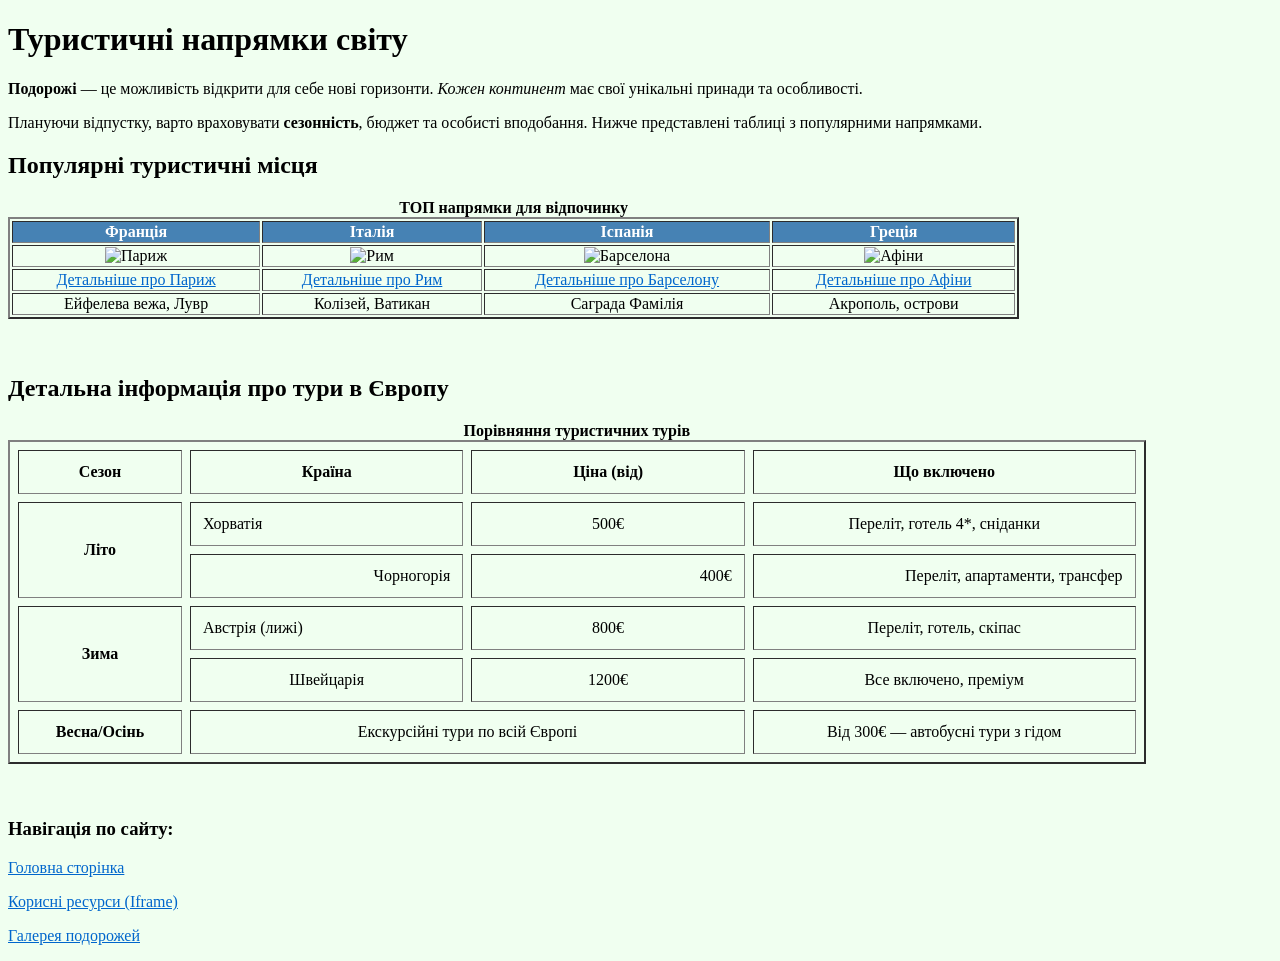
==== about.html @ 5776fd0e "feat: create prj" ====
<!DOCTYPE html>
<html lang="uk">
<head>
    <meta charset="UTF-8">
    <meta name="author" content="Prodaniuk Ostap">
    <title>Туристичні напрямки - Таблиці</title>
</head>
<body bgcolor="#f0fff0" link="#0066cc" vlink="#663399" alink="#ff0000">

    <h1>Туристичні напрямки світу</h1>
    
    <p><b>Подорожі</b> — це можливість відкрити для себе нові горизонти. <i>Кожен континент</i> має свої унікальні принади та особливості.</p>
    
    <p>Плануючи відпустку, варто враховувати <b>сезонність</b>, бюджет та особисті вподобання. Нижче представлені таблиці з популярними напрямками.</p>

    <!-- Проста таблиця 3x4 (пункт 3) -->
    <h2>Популярні туристичні місця</h2>
    <table border="2" width="80%">
        <caption><b>ТОП напрямки для відпочинку</b></caption>
        
        <tr align="center" bgcolor="#4682B4">
            <th><font color="white">Франція</font></th>
            <th><font color="white">Італія</font></th>
            <th><font color="white">Іспанія</font></th>
            <th><font color="white">Греція</font></th>
        </tr>
        
        <!-- Перший рядок - картинки -->
        <tr align="center">
            <td><img src="https://picsum.photos/id/318/100/80" width="100" height="80" alt="Париж"></td>
            <td><img src="https://picsum.photos/id/1040/100/80" width="100" height="80" alt="Рим"></td>
            <td><img src="https://picsum.photos/id/1042/100/80" width="100" height="80" alt="Барселона"></td>
            <td><img src="https://picsum.photos/id/1049/100/80" width="100" height="80" alt="Афіни"></td>
        </tr>
        
        <!-- Другий рядок - гіперпосилання -->
        <tr align="center">
            <td><a href="https://uk.wikipedia.org/wiki/Париж" target="_blank">Детальніше про Париж</a></td>
            <td><a href="https://uk.wikipedia.org/wiki/Рим" target="_blank">Детальніше про Рим</a></td>
            <td><a href="https://uk.wikipedia.org/wiki/Барселона" target="_blank">Детальніше про Барселону</a></td>
            <td><a href="https://uk.wikipedia.org/wiki/Афіни" target="_blank">Детальніше про Афіни</a></td>
        </tr>
        
        <!-- Третій рядок - текст -->
        <tr align="center">
            <td>Ейфелева вежа, Лувр</td>
            <td>Колізей, Ватикан</td>
            <td>Саграда Фамілія</td>
            <td>Акрополь, острови</td>
        </tr>
    </table>

    <br><br>
    
    <!-- Складна таблиця (пункт 4) -->
    <h2 id="europe">Детальна інформація про тури в Європу</h2>
    
    <table border="2" cellspacing="8" cellpadding="12" width="90%">
        <caption><b>Порівняння туристичних турів</b></caption>
        
        <colgroup>
            <col width="15%">
            <col span="2" width="25%">
            <col width="35%">
        </colgroup>

        <tr align="center">
            <th>Сезон</th>
            <th>Країна</th>
            <th>Ціна (від)</th>
            <th>Що включено</th>
        </tr>
        
        <tr align="center" valign="middle">
            <td rowspan="2"><b>Літо</b></td>
            <td align="left">Хорватія</td>
            <td>500€</td>
            <td>Переліт, готель 4*, сніданки</td>
        </tr>
        <tr align="right" valign="top">
            <td>Чорногорія</td>
            <td>400€</td>
            <td>Переліт, апартаменти, трансфер</td>
        </tr>
        
        <tr align="center" valign="middle">
            <td rowspan="2"><b>Зима</b></td>
            <td align="left">Австрія (лижі)</td>
            <td>800€</td>
            <td>Переліт, готель, скіпас</td>
        </tr>
        <tr align="center" valign="bottom">
            <td>Швейцарія</td>
            <td>1200€</td>
            <td>Все включено, преміум</td>
        </tr>
        
        <tr align="center">
            <td><b>Весна/Осінь</b></td>
            <td colspan="2">Екскурсійні тури по всій Європі</td>
            <td>Від 300€ — автобусні тури з гідом</td>
        </tr>
    </table>

    <br><br>
    <h3>Навігація по сайту:</h3>
    <p><a href="index.html">Головна сторінка</a></p>
    <p><a href="contacts.html">Корисні ресурси (Iframe)</a></p>
    <p><a href="gallery.html">Галерея подорожей</a></p>

</body>
</html>
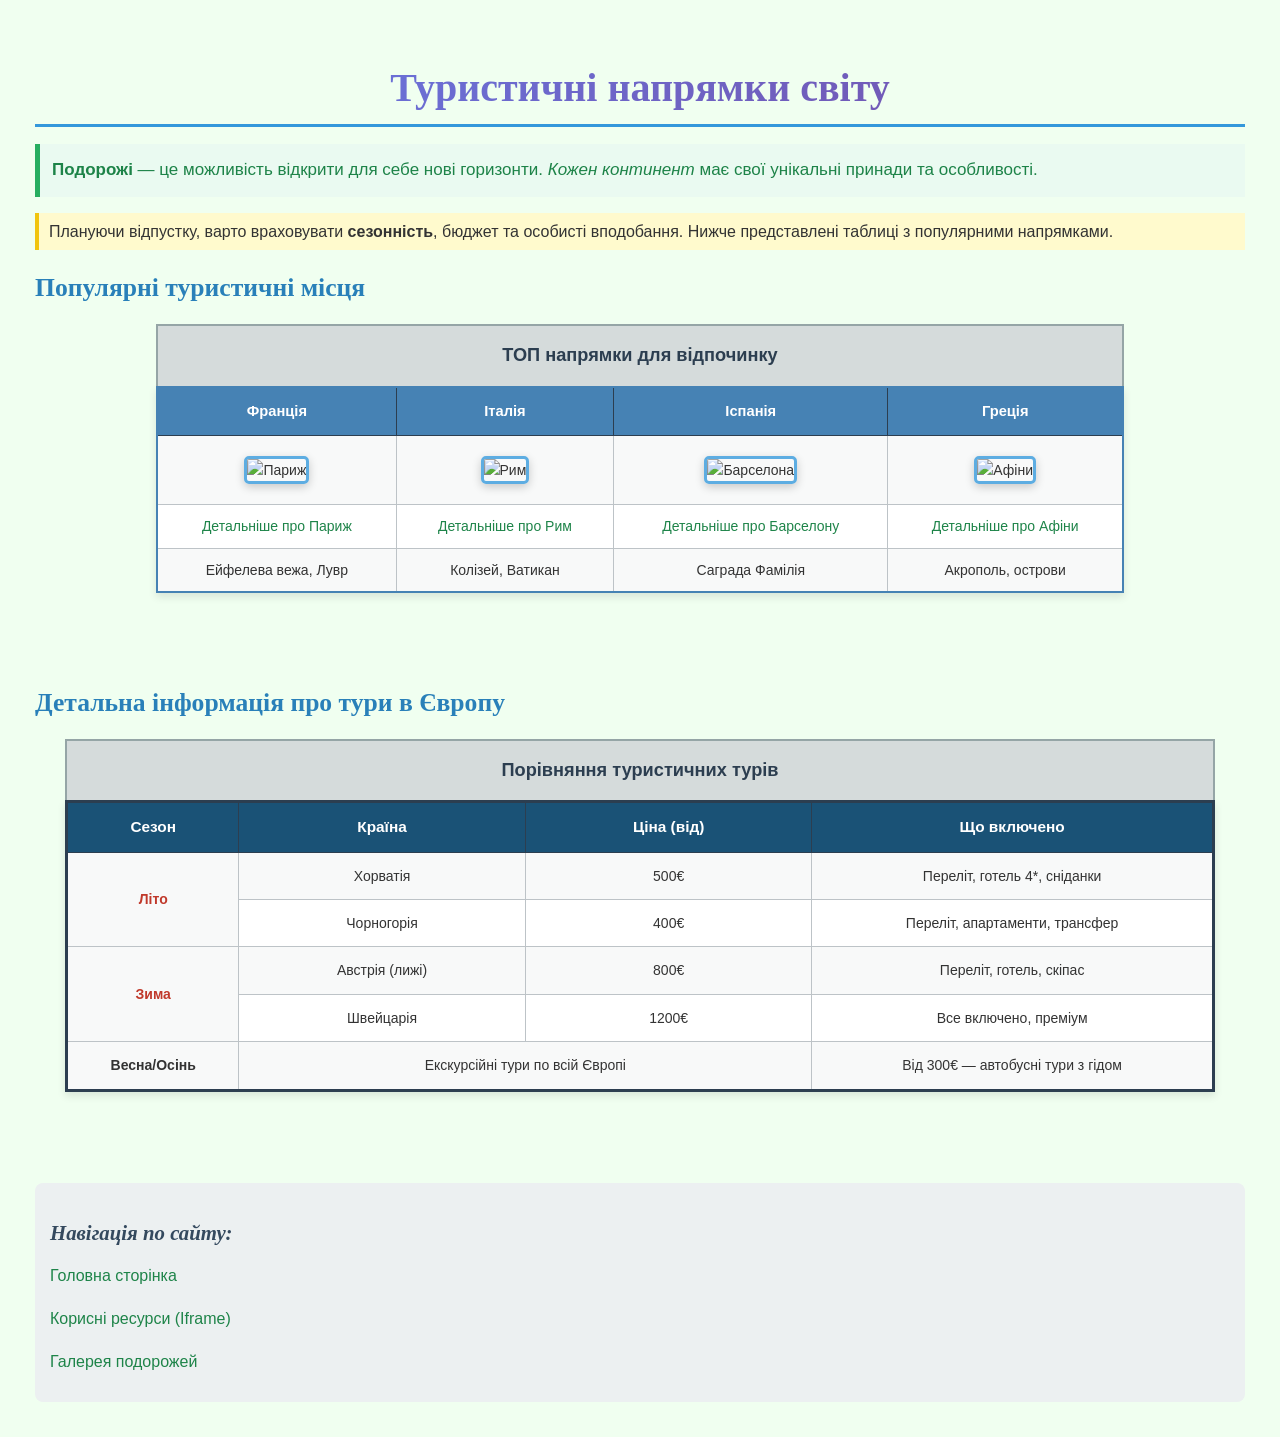
==== commit ff40837a: "feat: add style" ====
--- a/about.html
+++ b/about.html
@@ -4,37 +4,56 @@
     <meta charset="UTF-8">
     <meta name="author" content="Prodaniuk Ostap">
     <title>Туристичні напрямки - Таблиці</title>
+    <!-- Підключення зовнішнього CSS файлу -->
+    <link rel="stylesheet" href="styles.css">
+    <!-- Стиль рівня документу для перевизначення стилю посилань -->
+    <style>
+        /* Перевизначення стилів посилань на рівні документу */
+        a {
+            color: #1e8449;
+            font-weight: 500;
+        }
+        a:hover {
+            color: #e67e22;
+            text-decoration: underline dotted;
+        }
+        /* Специфічні стилі для цієї сторінки */
+        body {
+            background-color: #f0fff0 !important;
+        }
+    </style>
 </head>
-<body bgcolor="#f0fff0" link="#0066cc" vlink="#663399" alink="#ff0000">
+<body>
 
-    <h1>Туристичні напрямки світу</h1>
+    <h1 id="main-title">Туристичні напрямки світу</h1>
     
-    <p><b>Подорожі</b> — це можливість відкрити для себе нові горизонти. <i>Кожен континент</i> має свої унікальні принади та особливості.</p>
+    <!-- Внутрішній стиль застосований до абзацу -->
+    <p style="font-size: 17px; color: #1d8348; background-color: #eafaf1; padding: 12px; border-left: 5px solid #27ae60;"><b>Подорожі</b> — це можливість відкрити для себе нові горизонти. <i>Кожен континент</i> має свої унікальні принади та особливості.</p>
     
-    <p>Плануючи відпустку, варто враховувати <b>сезонність</b>, бюджет та особисті вподобання. Нижче представлені таблиці з популярними напрямками.</p>
+    <p class="highlighted-text">Плануючи відпустку, варто враховувати <b>сезонність</b>, бюджет та особисті вподобання. Нижче представлені таблиці з популярними напрямками.</p>
 
     <!-- Проста таблиця 3x4 (пункт 3) -->
     <h2>Популярні туристичні місця</h2>
-    <table border="2" width="80%">
+    <table class="simple-table">
         <caption><b>ТОП напрямки для відпочинку</b></caption>
         
-        <tr align="center" bgcolor="#4682B4">
-            <th><font color="white">Франція</font></th>
-            <th><font color="white">Італія</font></th>
-            <th><font color="white">Іспанія</font></th>
-            <th><font color="white">Греція</font></th>
+        <tr>
+            <th>Франція</th>
+            <th>Італія</th>
+            <th>Іспанія</th>
+            <th>Греція</th>
         </tr>
         
         <!-- Перший рядок - картинки -->
-        <tr align="center">
-            <td><img src="https://picsum.photos/id/318/100/80" width="100" height="80" alt="Париж"></td>
-            <td><img src="https://picsum.photos/id/1040/100/80" width="100" height="80" alt="Рим"></td>
-            <td><img src="https://picsum.photos/id/1042/100/80" width="100" height="80" alt="Барселона"></td>
-            <td><img src="https://picsum.photos/id/1049/100/80" width="100" height="80" alt="Афіни"></td>
+        <tr>
+            <td><img src="https://picsum.photos/id/318/100/80" width="100" height="80" alt="Париж" class="gallery-image"></td>
+            <td><img src="https://picsum.photos/id/1040/100/80" width="100" height="80" alt="Рим" class="gallery-image"></td>
+            <td><img src="https://picsum.photos/id/1042/100/80" width="100" height="80" alt="Барселона" class="gallery-image"></td>
+            <td><img src="https://picsum.photos/id/1049/100/80" width="100" height="80" alt="Афіни" class="gallery-image"></td>
         </tr>
         
         <!-- Другий рядок - гіперпосилання -->
-        <tr align="center">
+        <tr>
             <td><a href="https://uk.wikipedia.org/wiki/Париж" target="_blank">Детальніше про Париж</a></td>
             <td><a href="https://uk.wikipedia.org/wiki/Рим" target="_blank">Детальніше про Рим</a></td>
             <td><a href="https://uk.wikipedia.org/wiki/Барселона" target="_blank">Детальніше про Барселону</a></td>
@@ -42,7 +61,7 @@
         </tr>
         
         <!-- Третій рядок - текст -->
-        <tr align="center">
+        <tr>
             <td>Ейфелева вежа, Лувр</td>
             <td>Колізей, Ватикан</td>
             <td>Саграда Фамілія</td>
@@ -55,7 +74,7 @@
     <!-- Складна таблиця (пункт 4) -->
     <h2 id="europe">Детальна інформація про тури в Європу</h2>
     
-    <table border="2" cellspacing="8" cellpadding="12" width="90%">
+    <table class="complex-table">
         <caption><b>Порівняння туристичних турів</b></caption>
         
         <colgroup>
@@ -64,38 +83,38 @@
             <col width="35%">
         </colgroup>
 
-        <tr align="center">
+        <tr>
             <th>Сезон</th>
             <th>Країна</th>
             <th>Ціна (від)</th>
             <th>Що включено</th>
         </tr>
         
-        <tr align="center" valign="middle">
-            <td rowspan="2"><b>Літо</b></td>
-            <td align="left">Хорватія</td>
+        <tr>
+            <td rowspan="2"><b class="important-content">Літо</b></td>
+            <td>Хорватія</td>
             <td>500€</td>
             <td>Переліт, готель 4*, сніданки</td>
         </tr>
-        <tr align="right" valign="top">
+        <tr>
             <td>Чорногорія</td>
             <td>400€</td>
             <td>Переліт, апартаменти, трансфер</td>
         </tr>
         
-        <tr align="center" valign="middle">
-            <td rowspan="2"><b>Зима</b></td>
-            <td align="left">Австрія (лижі)</td>
+        <tr>
+            <td rowspan="2"><b class="important-content">Зима</b></td>
+            <td>Австрія (лижі)</td>
             <td>800€</td>
             <td>Переліт, готель, скіпас</td>
         </tr>
-        <tr align="center" valign="bottom">
+        <tr>
             <td>Швейцарія</td>
             <td>1200€</td>
             <td>Все включено, преміум</td>
         </tr>
         
-        <tr align="center">
+        <tr>
             <td><b>Весна/Осінь</b></td>
             <td colspan="2">Екскурсійні тури по всій Європі</td>
             <td>Від 300€ — автобусні тури з гідом</td>
@@ -103,10 +122,12 @@
     </table>
 
     <br><br>
+    <div class="navigation-section">
     <h3>Навігація по сайту:</h3>
     <p><a href="index.html">Головна сторінка</a></p>
     <p><a href="contacts.html">Корисні ресурси (Iframe)</a></p>
     <p><a href="gallery.html">Галерея подорожей</a></p>
+    </div>
 
 </body>
 </html>
--- a/styles.css
+++ b/styles.css
@@ -0,0 +1,330 @@
+/* ===========================================
+   Зовнішній CSS файл для туристичного сайту
+   Автор: Prodaniuk Ostap
+   =========================================== */
+
+/* ============ БАЗОВІ СТИЛІ ============ */
+
+/* Стиль для тіла сторінки (body) */
+body {
+    font-family: 'Segoe UI', Tahoma, Geneva, Verdana, sans-serif;
+    font-size: 16px;
+    line-height: 1.6;
+    color: #333333;
+    background-color: #f5f5dc !important; /* !important для пріоритетності */
+    margin: 20px;
+    padding: 15px;
+}
+
+/* ============ СТИЛІ ЗАГОЛОВКІВ ============ */
+
+/* Загальні стилі для всіх заголовків */
+h1, h2, h3, h4, h5, h6 {
+    font-family: Georgia, 'Times New Roman', serif;
+    color: #2c3e50;
+    line-height: 1.3;
+    margin-bottom: 15px;
+}
+
+/* Стиль для H1 з ідентифікатором */
+h1 {
+    font-size: 2.2em;
+    color: #1a5276;
+    text-align: center;
+    font-style: normal;
+    font-weight: bold;
+    border-bottom: 3px solid #3498db;
+    padding-bottom: 10px;
+}
+
+/* Стиль для H2 */
+h2 {
+    font-size: 1.6em;
+    color: #2980b9;
+    text-align: left;
+    font-style: normal;
+}
+
+/* Стиль для H3 */
+h3 {
+    font-size: 1.3em;
+    color: #34495e;
+    font-style: italic;
+}
+
+/* ============ СТИЛІ ПОСИЛАНЬ ============ */
+
+/* Базові стилі посилань */
+a {
+    color: #0066cc;
+    text-decoration: none;
+    transition: color 0.3s ease;
+}
+
+a:hover {
+    color: #ff6600;
+    text-decoration: underline;
+}
+
+a:visited {
+    color: #663399;
+}
+
+a:active {
+    color: #ff0000;
+}
+
+/* ============ СТИЛІ АБЗАЦІВ ============ */
+
+p {
+    text-align: justify;
+    margin-bottom: 12px;
+    line-height: 1.7;
+}
+
+/* ============ КЛАСИ ДЛЯ СТИЛІЗАЦІЇ ============ */
+
+/* Клас для виділеного тексту */
+.highlighted-text {
+    background-color: #fffacd;
+    padding: 5px 10px;
+    border-left: 4px solid #f1c40f;
+}
+
+/* Клас для важливого контенту */
+.important-content {
+    font-weight: bold;
+    color: #c0392b !important;
+}
+
+/* Клас для центрування */
+.centered {
+    text-align: center;
+}
+
+/* Клас для навігації */
+.navigation-section {
+    background-color: #ecf0f1;
+    padding: 15px;
+    border-radius: 8px;
+    margin-top: 20px;
+}
+
+/* ============ УНІКАЛЬНІ ІДЕНТИФІКАТОРИ ============ */
+
+/* Ідентифікатор для головного заголовка */
+#main-title {
+    background: linear-gradient(135deg, #667eea 0%, #764ba2 100%);
+    -webkit-background-clip: text;
+    -webkit-text-fill-color: transparent;
+    background-clip: text;
+    font-size: 2.5em !important;
+}
+
+/* Ідентифікатор для секції з підказками */
+#tips-section {
+    background-color: #e8f6f3;
+    padding: 20px;
+    border: 2px dashed #1abc9c;
+    border-radius: 10px;
+}
+
+/* Ідентифікатор для нижньої частини сторінки */
+#bottom {
+    background-color: #fdebd0;
+    padding: 15px;
+    border-radius: 5px;
+}
+
+/* ============ СТИЛІ СПИСКІВ ============ */
+
+/* Нумеровані списки (ol) */
+ol {
+    background-color: #eaf2f8;
+    padding: 15px 15px 15px 40px;
+    margin: 15px 0;
+    border: 1px solid #aed6f1;
+    border-radius: 8px;
+    font-family: 'Segoe UI', Tahoma, sans-serif;
+    font-size: 15px;
+    line-height: 1.8;
+    color: #2c3e50;
+}
+
+ol li {
+    padding: 5px 0;
+    margin-left: 10px;
+}
+
+/* Марковані списки (ul) */
+ul {
+    background-color: #f5eef8;
+    padding: 15px 15px 15px 40px;
+    margin: 15px 0;
+    border: 1px solid #d7bde2;
+    border-radius: 8px;
+    font-family: 'Segoe UI', Tahoma, sans-serif;
+    font-size: 15px;
+    line-height: 1.8;
+    color: #4a235a;
+    list-style-type: square;
+}
+
+ul li {
+    padding: 5px 0;
+    margin-left: 10px;
+}
+
+/* Списки визначень (dl) */
+dl {
+    background-color: #fef9e7;
+    padding: 20px;
+    margin: 15px 0;
+    border: 2px solid #f9e79f;
+    border-radius: 8px;
+    font-family: Georgia, serif;
+}
+
+dt {
+    font-size: 1.1em;
+    font-weight: bold;
+    color: #b7950b;
+    margin-top: 10px;
+    padding: 5px 0;
+    border-bottom: 1px dotted #f4d03f;
+}
+
+dd {
+    font-size: 0.95em;
+    color: #7d6608;
+    margin-left: 25px;
+    padding: 8px 0;
+    line-height: 1.6;
+    font-style: italic;
+}
+
+/* ============ СТИЛІ ТАБЛИЦЬ ============ */
+
+table {
+    width: 90%;
+    margin: 20px auto;
+    border-collapse: collapse;
+    font-family: 'Segoe UI', Tahoma, sans-serif;
+    font-size: 14px;
+    box-shadow: 0 4px 8px rgba(0, 0, 0, 0.1);
+    background-color: #ffffff;
+}
+
+caption {
+    font-size: 1.3em;
+    font-weight: bold;
+    color: #2c3e50;
+    padding: 15px;
+    background-color: #d5dbdb;
+    border: 2px solid #95a5a6;
+    border-bottom: none;
+}
+
+th {
+    background-color: #34495e;
+    color: #ffffff;
+    font-weight: bold;
+    padding: 12px 15px;
+    text-align: center;
+    border: 1px solid #2c3e50;
+    font-size: 1.05em;
+}
+
+td {
+    padding: 10px 15px;
+    border: 1px solid #bdc3c7;
+    text-align: center;
+    vertical-align: middle;
+}
+
+/* Стилі для парних та непарних рядків таблиці */
+tr:nth-child(even) {
+    background-color: #f8f9f9;
+}
+
+tr:nth-child(odd) {
+    background-color: #ffffff;
+}
+
+/* Ефект при наведенні на рядок таблиці */
+tr:hover {
+    background-color: #ebf5fb;
+}
+
+/* Клас для простої таблиці */
+.simple-table {
+    width: 80%;
+    border: 2px solid #4682B4;
+}
+
+.simple-table th {
+    background-color: #4682B4;
+}
+
+/* Клас для складної таблиці */
+.complex-table {
+    width: 95%;
+    border: 3px solid #2c3e50;
+}
+
+.complex-table th {
+    background-color: #1a5276;
+    font-size: 1.1em;
+}
+
+.complex-table td {
+    padding: 12px 18px;
+}
+
+/* ============ СТИЛІ ДЛЯ IFRAME ============ */
+
+iframe {
+    border: 3px solid #3498db;
+    border-radius: 10px;
+    box-shadow: 0 4px 15px rgba(0, 0, 0, 0.15);
+    display: block;
+    margin: 20px auto;
+}
+
+/* ============ СТИЛІ ДЛЯ ЗОБРАЖЕНЬ ============ */
+
+img {
+    border-radius: 5px;
+    margin: 10px 5px;
+    transition: transform 0.3s ease;
+}
+
+img:hover {
+    transform: scale(1.05);
+}
+
+/* Клас для галереї зображень */
+.gallery-image {
+    border: 3px solid #5dade2;
+    box-shadow: 0 3px 10px rgba(0, 0, 0, 0.2);
+}
+
+/* ============ ДОПОМІЖНІ КЛАСИ ============ */
+
+/* Клас для підсвіченого блоку */
+.info-block {
+    background-color: #d4edda;
+    border: 1px solid #c3e6cb;
+    padding: 15px;
+    border-radius: 5px;
+    margin: 10px 0;
+}
+
+/* Клас для попереджень */
+.warning-block {
+    background-color: #fff3cd;
+    border: 1px solid #ffeeba;
+    padding: 15px;
+    border-radius: 5px;
+    margin: 10px 0;
+}
